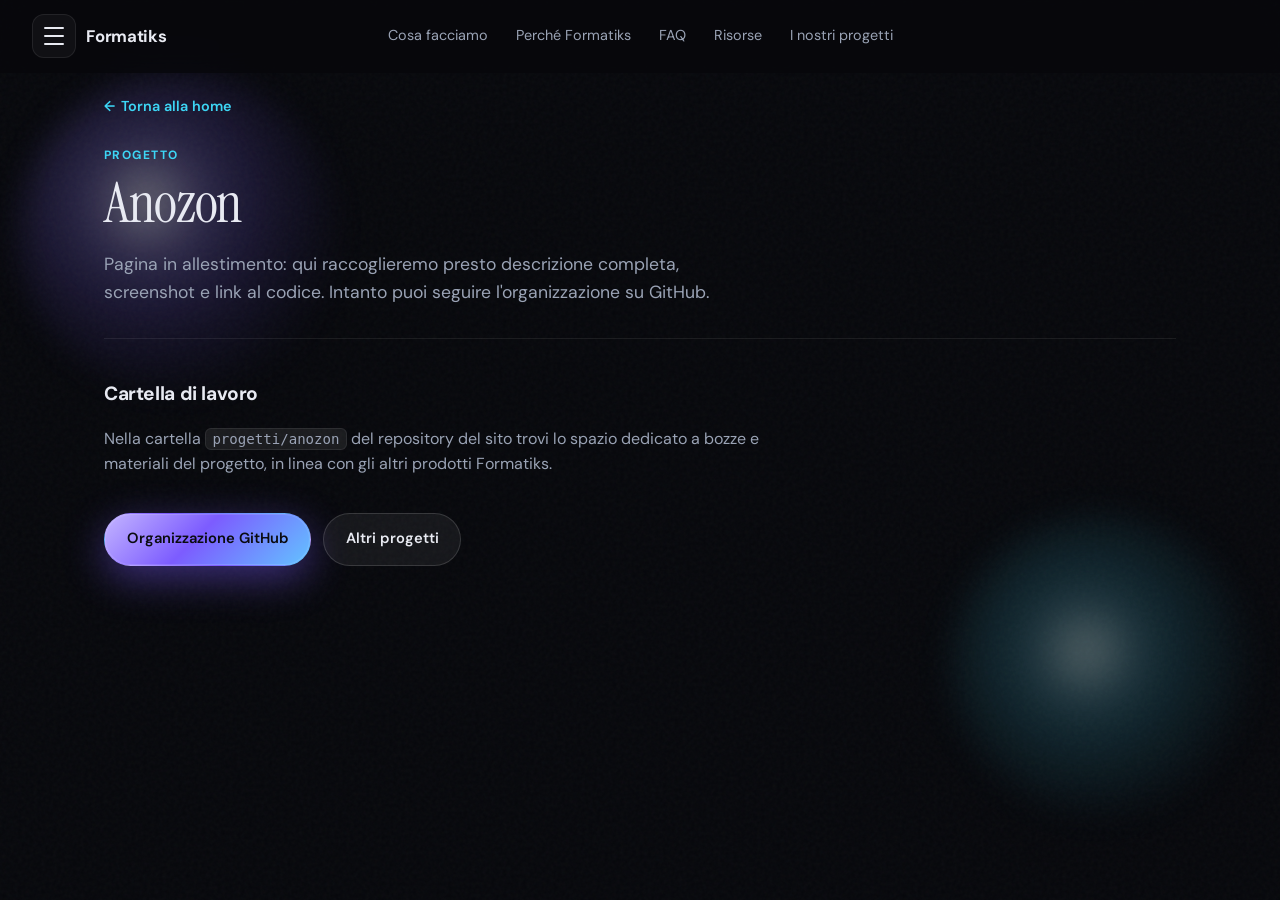
==== progetti/anozon/index.html @ 6289da43 "PULL FINALE" ====
<!DOCTYPE html>
<html lang="it">
  <head>
    <meta charset="UTF-8" />
    <base href="../../" />
    <meta name="viewport" content="width=device-width, initial-scale=1.0" />
    <meta name="description" content="Anozon - progetto Formatiks." />
    <title>Anozon - Formatiks</title>
    <link rel="preconnect" href="https://fonts.googleapis.com" />
    <link rel="preconnect" href="https://fonts.gstatic.com" crossorigin />
    <link
      href="https://fonts.googleapis.com/css2?family=DM+Sans:ital,opsz,wght@0,9..40,400;0,9..40,500;0,9..40,600;0,9..40,700&family=Instrument+Serif:ital@0;1&display=swap"
      rel="stylesheet"
    />
    <link rel="stylesheet" href="styles.css" />
    <link rel="stylesheet" href="progetti/progetto.css" />
  </head>
  <body>
    <div class="noise" aria-hidden="true"></div>
    <div class="site-header-bar">
      <header class="site-header">
        <div class="header-start">
          <button
            type="button"
            class="hamburger"
            id="menu-toggle"
            aria-expanded="false"
            aria-controls="projects-menu"
            aria-label="Apri menu progetti"
          >
            <span class="hamburger__bar" aria-hidden="true"></span>
            <span class="hamburger__bar" aria-hidden="true"></span>
            <span class="hamburger__bar" aria-hidden="true"></span>
          </button>
          <a class="logo" href="index.html">Formatiks</a>
        </div>
        <nav class="nav" aria-label="Navigazione principale">
          <a href="index.html#features">Cosa facciamo</a>
          <a href="index.html#why">Perché Formatiks</a>
          <a href="index.html#faq">FAQ</a>
          <a href="index.html#resources">Risorse</a>
          <button type="button" class="nav__btn" data-open-projects-menu>I nostri progetti</button>
        </nav>
      </header>
    </div>

    <div class="menu-drawer" id="projects-menu" aria-hidden="true" inert>
      <button type="button" class="menu-drawer__backdrop" data-menu-close tabindex="-1" aria-label="Chiudi menu"></button>
      <nav class="menu-drawer__panel" aria-label="I nostri progetti">
        <p class="menu-drawer__title" id="menu-projects-title">I nostri progetti</p>
        <ul class="menu-drawer__list">
          <li class="menu-drawer__item" style="--i: 0">
            <a class="menu-drawer__link" href="progetti/pulse/index.html">Pulse</a>
          </li>
          <li class="menu-drawer__item" style="--i: 1">
            <a class="menu-drawer__link" href="progetti/sportpredix/index.html">SportPredix</a>
          </li>
          <li class="menu-drawer__item" style="--i: 2">
            <a class="menu-drawer__link" href="progetti/anozon/index.html">Anozon</a>
          </li>
        </ul>
      </nav>
    </div>

    <main class="project-page">
      <a class="back-link" href="index.html">Torna alla home</a>

      <header class="project-hero">
        <p class="project-hero__eyebrow">Progetto</p>
        <h1 class="project-hero__title">Anozon</h1>
        <p class="project-hero__lead">
          Pagina in allestimento: qui raccoglieremo presto descrizione completa, screenshot
          e link al codice. Intanto puoi seguire l&apos;organizzazione su GitHub.
        </p>
      </header>

      <section class="project-section">
        <h2>Cartella di lavoro</h2>
        <p>
          Nella cartella <code>progetti/anozon</code> del repository del sito trovi lo
          spazio dedicato a bozze e materiali del progetto, in linea con gli altri prodotti
          Formatiks.
        </p>
      </section>

      <div class="project-actions">
        <a class="btn btn--primary" href="https://github.com/Formatiks" target="_blank" rel="noopener noreferrer"
          >Organizzazione GitHub</a
        >
        <a class="btn btn--secondary" href="index.html">Altri progetti</a>
      </div>
    </main>

    <script src="main.js"></script>
  </body>
</html>
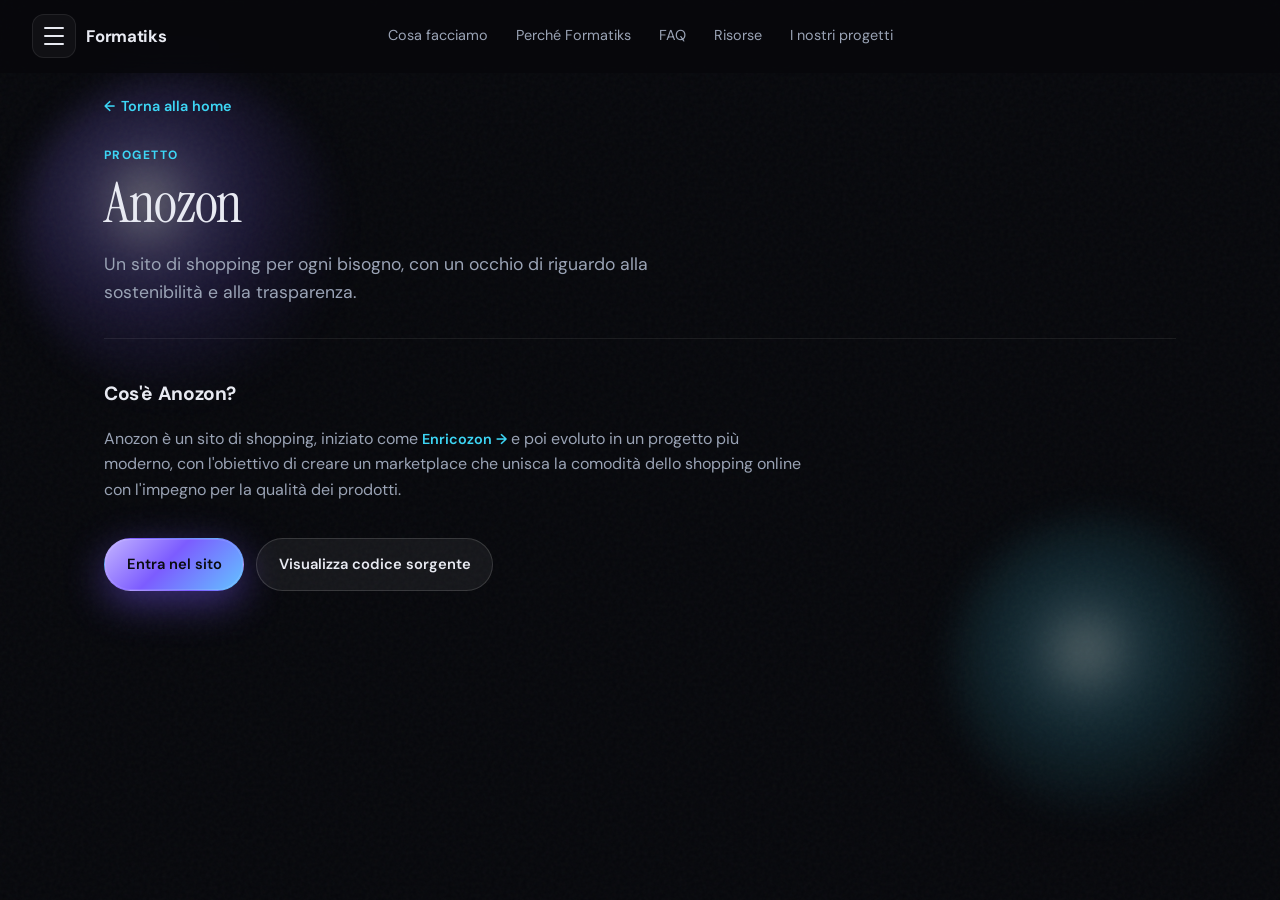
==== commit 23cbc350: "0 Co-authored-by: Copilot <copilot@github.com>" ====
--- a/progetti/anozon/index.html
+++ b/progetti/anozon/index.html
@@ -69,25 +69,27 @@
         <p class="project-hero__eyebrow">Progetto</p>
         <h1 class="project-hero__title">Anozon</h1>
         <p class="project-hero__lead">
-          Pagina in allestimento: qui raccoglieremo presto descrizione completa, screenshot
-          e link al codice. Intanto puoi seguire l&apos;organizzazione su GitHub.
+          Un sito di shopping per ogni bisogno, con un occhio di riguardo alla
+          sostenibilità e alla trasparenza.
         </p>
       </header>
 
       <section class="project-section">
-        <h2>Cartella di lavoro</h2>
+        <h2>Cos'è Anozon?</h2>
         <p>
-          Nella cartella <code>progetti/anozon</code> del repository del sito trovi lo
-          spazio dedicato a bozze e materiali del progetto, in linea con gli altri prodotti
-          Formatiks.
+          Anozon è un sito di shopping, iniziato come 
+          <a class="link-arrow" href="https://ez.anozon.it">Enricozon</a>
+          e poi evoluto in un progetto più moderno, con l'obiettivo di creare un
+          marketplace che unisca la comodità dello shopping online con l'impegno per
+          la qualità dei prodotti.
         </p>
       </section>
 
       <div class="project-actions">
-        <a class="btn btn--primary" href="https://github.com/Formatiks" target="_blank" rel="noopener noreferrer"
-          >Organizzazione GitHub</a
+        <a class="btn btn--primary" href="https://anozon.it" target="_blank" rel="noopener noreferrer"
+          >Entra nel sito</a
         >
-        <a class="btn btn--secondary" href="index.html">Altri progetti</a>
+        <a class="btn btn--secondary" href="https://github.com/Enricozon-Team/anozon3.2">Visualizza codice sorgente</a>
       </div>
     </main>
 
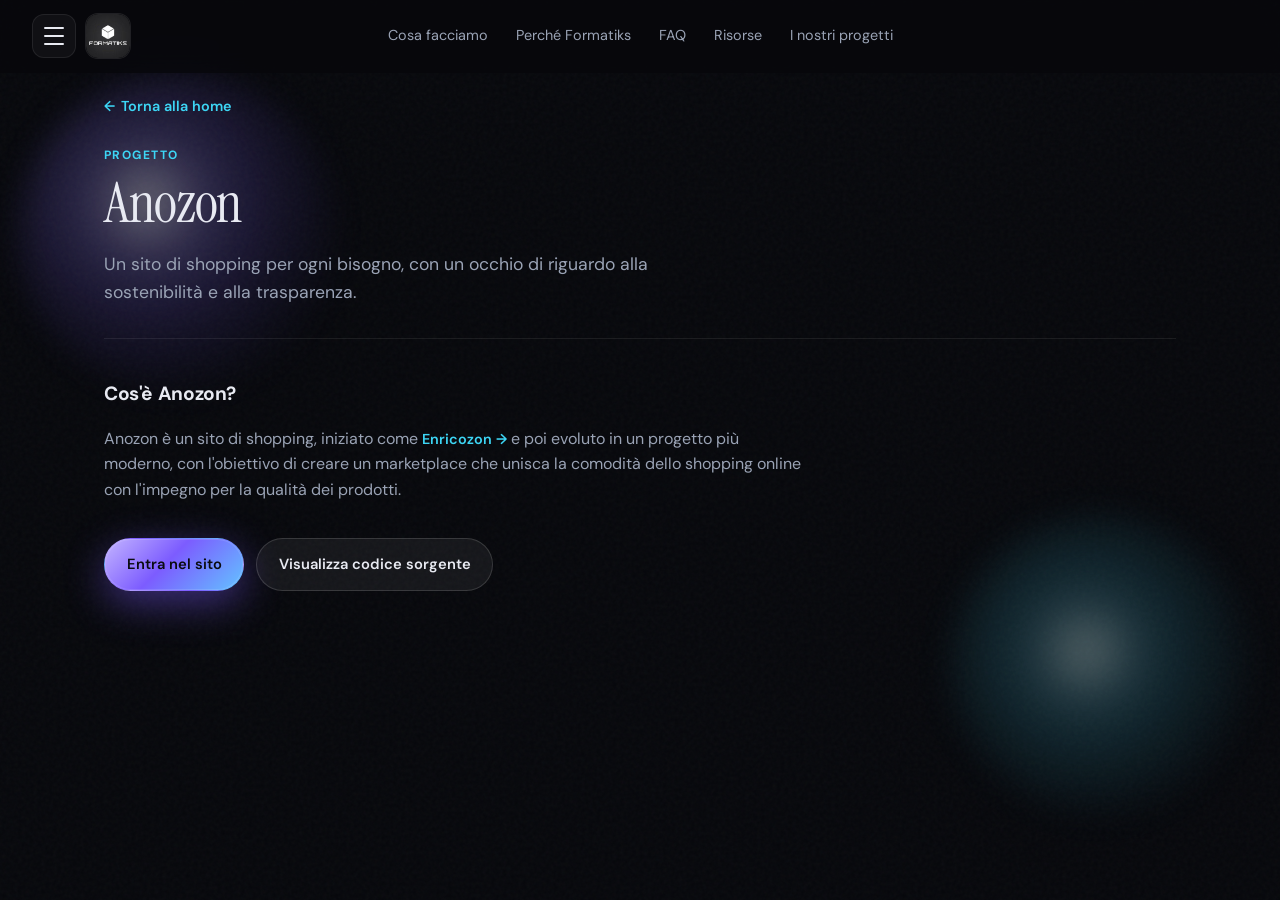
==== commit 92123dd7: "TEST" ====
--- a/progetti/anozon/index.html
+++ b/progetti/anozon/index.html
@@ -32,7 +32,9 @@
             <span class="hamburger__bar" aria-hidden="true"></span>
             <span class="hamburger__bar" aria-hidden="true"></span>
           </button>
-          <a class="logo" href="index.html">Formatiks</a>
+          <a class="header-logo" href="index.html" aria-label="Formatiks — home"
+            ><img src="formatiks.png" width="44" height="44" alt=""
+          /></a>
         </div>
         <nav class="nav" aria-label="Navigazione principale">
           <a href="index.html#features">Cosa facciamo</a>
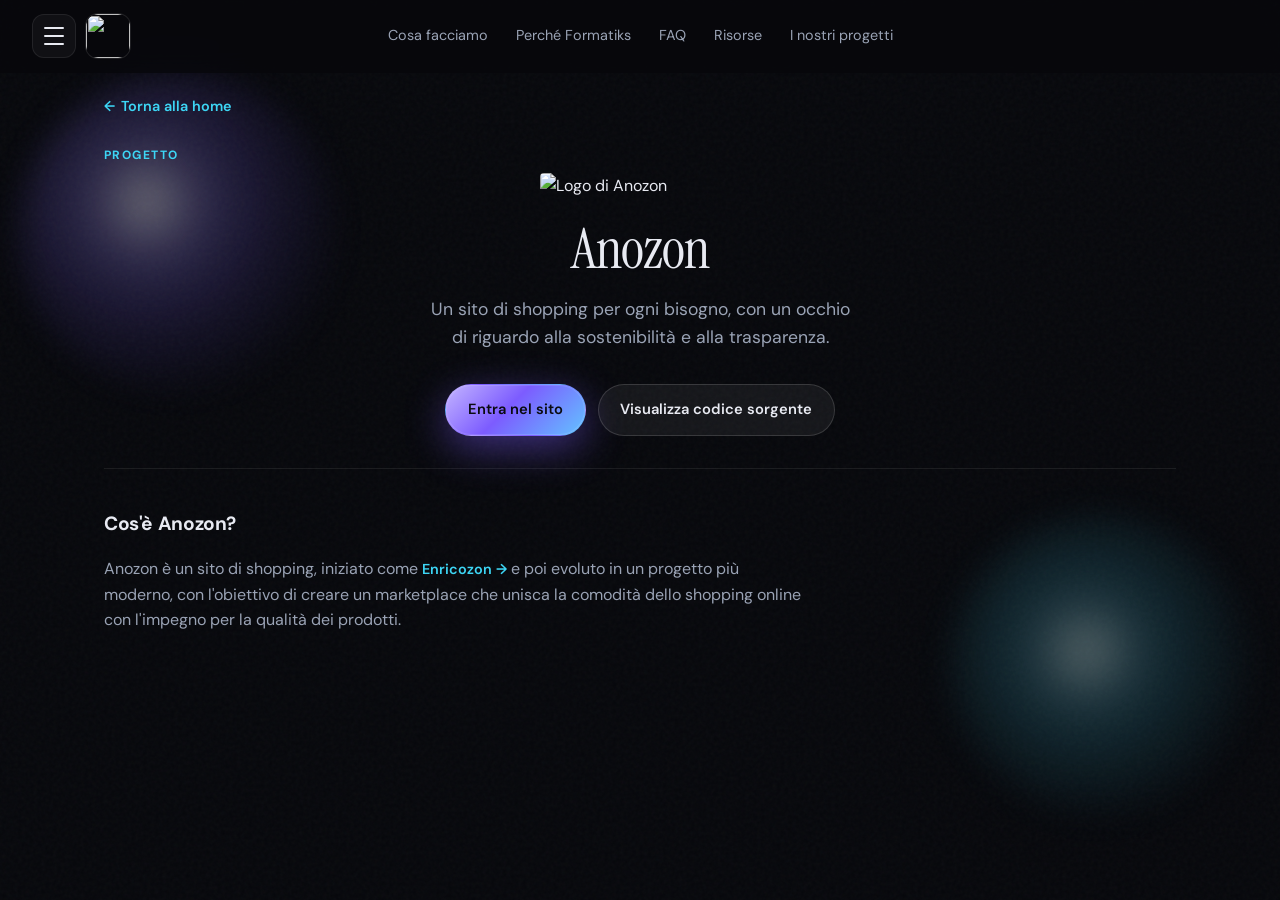
==== commit f3826b30: "pulsanti e loghi" ====
--- a/progetti/anozon/index.html
+++ b/progetti/anozon/index.html
@@ -6,6 +6,7 @@
     <meta name="viewport" content="width=device-width, initial-scale=1.0" />
     <meta name="description" content="Anozon - progetto Formatiks." />
     <title>Anozon - Formatiks</title>
+    <link rel="shortcut icon" href="./images/anozon.png" type="image/x-icon">
     <link rel="preconnect" href="https://fonts.googleapis.com" />
     <link rel="preconnect" href="https://fonts.gstatic.com" crossorigin />
     <link
@@ -33,7 +34,7 @@
             <span class="hamburger__bar" aria-hidden="true"></span>
           </button>
           <a class="header-logo" href="index.html" aria-label="Formatiks — home"
-            ><img src="formatiks.png" width="44" height="44" alt=""
+            ><img src="./images/formatiks.png" width="44" height="44" alt=""
           /></a>
         </div>
         <nav class="nav" aria-label="Navigazione principale">
@@ -60,6 +61,9 @@
           <li class="menu-drawer__item" style="--i: 2">
             <a class="menu-drawer__link" href="progetti/anozon/index.html">Anozon</a>
           </li>
+          <li class="menu-drawer__item" style="--i: 3">
+            <a class="menu-drawer__link" href="progetti/server-mc/index.html">Server MC</a>
+          </li>
         </ul>
       </nav>
     </div>
@@ -69,11 +73,18 @@
 
       <header class="project-hero">
         <p class="project-hero__eyebrow">Progetto</p>
+        <img class="project-logo" src="./images/anozon.png" alt="Logo di Anozon">
         <h1 class="project-hero__title">Anozon</h1>
         <p class="project-hero__lead">
-          Un sito di shopping per ogni bisogno, con un occhio di riguardo alla
+          Un sito di shopping per ogni bisogno, con un occhio <br> di riguardo alla
           sostenibilità e alla trasparenza.
         </p>
+        <div class="project-actions">
+        <a class="btn btn--primary" href="https://anozon.it" target="_blank" rel="noopener noreferrer"
+          >Entra nel sito</a
+        >
+        <a class="btn btn--secondary" href="https://github.com/Enricozon-Team/anozon3.2">Visualizza codice sorgente</a>
+      </div>
       </header>
 
       <section class="project-section">
@@ -87,12 +98,7 @@
         </p>
       </section>
 
-      <div class="project-actions">
-        <a class="btn btn--primary" href="https://anozon.it" target="_blank" rel="noopener noreferrer"
-          >Entra nel sito</a
-        >
-        <a class="btn btn--secondary" href="https://github.com/Enricozon-Team/anozon3.2">Visualizza codice sorgente</a>
-      </div>
+      
     </main>
 
     <script src="main.js"></script>
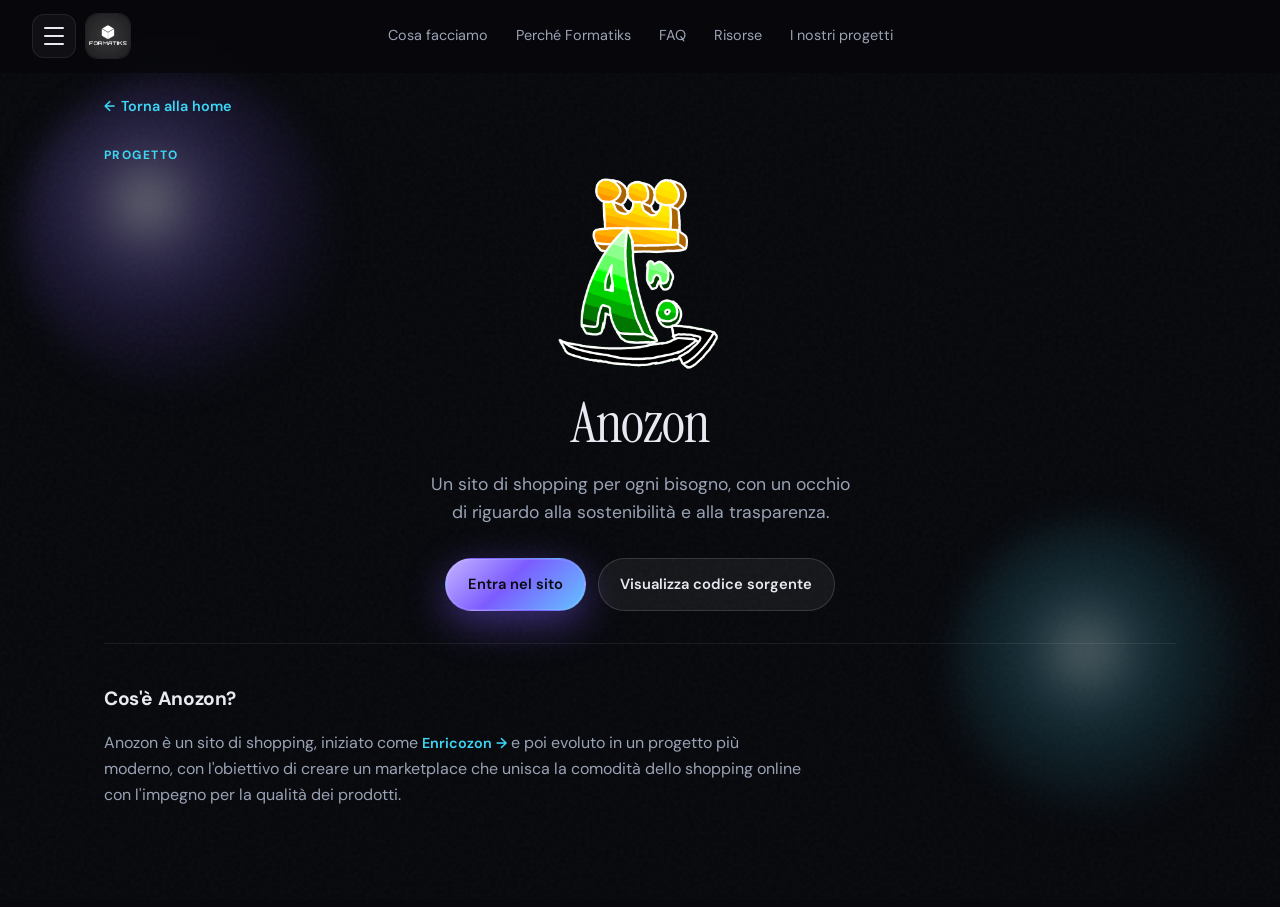
==== commit 5ed5214c: "Maiuscole." ====
--- a/progetti/anozon/index.html
+++ b/progetti/anozon/index.html
@@ -6,7 +6,7 @@
     <meta name="viewport" content="width=device-width, initial-scale=1.0" />
     <meta name="description" content="Anozon - progetto Formatiks." />
     <title>Anozon - Formatiks</title>
-    <link rel="shortcut icon" href="./images/anozon.png" type="image/x-icon">
+    <link rel="shortcut icon" href="../../images/Anozon.png" type="image/x-icon">
     <link rel="preconnect" href="https://fonts.googleapis.com" />
     <link rel="preconnect" href="https://fonts.gstatic.com" crossorigin />
     <link
@@ -34,7 +34,7 @@
             <span class="hamburger__bar" aria-hidden="true"></span>
           </button>
           <a class="header-logo" href="index.html" aria-label="Formatiks — home"
-            ><img src="./images/formatiks.png" width="44" height="44" alt=""
+            ><img src="/images/Formatiks.png" width="44" height="44" alt=""
           /></a>
         </div>
         <nav class="nav" aria-label="Navigazione principale">
@@ -73,7 +73,7 @@
 
       <header class="project-hero">
         <p class="project-hero__eyebrow">Progetto</p>
-        <img class="project-logo" src="./images/anozon.png" alt="Logo di Anozon">
+        <img class="project-logo" src="../../images/Anozon.png" alt="Logo di Anozon">
         <h1 class="project-hero__title">Anozon</h1>
         <p class="project-hero__lead">
           Un sito di shopping per ogni bisogno, con un occhio <br> di riguardo alla
